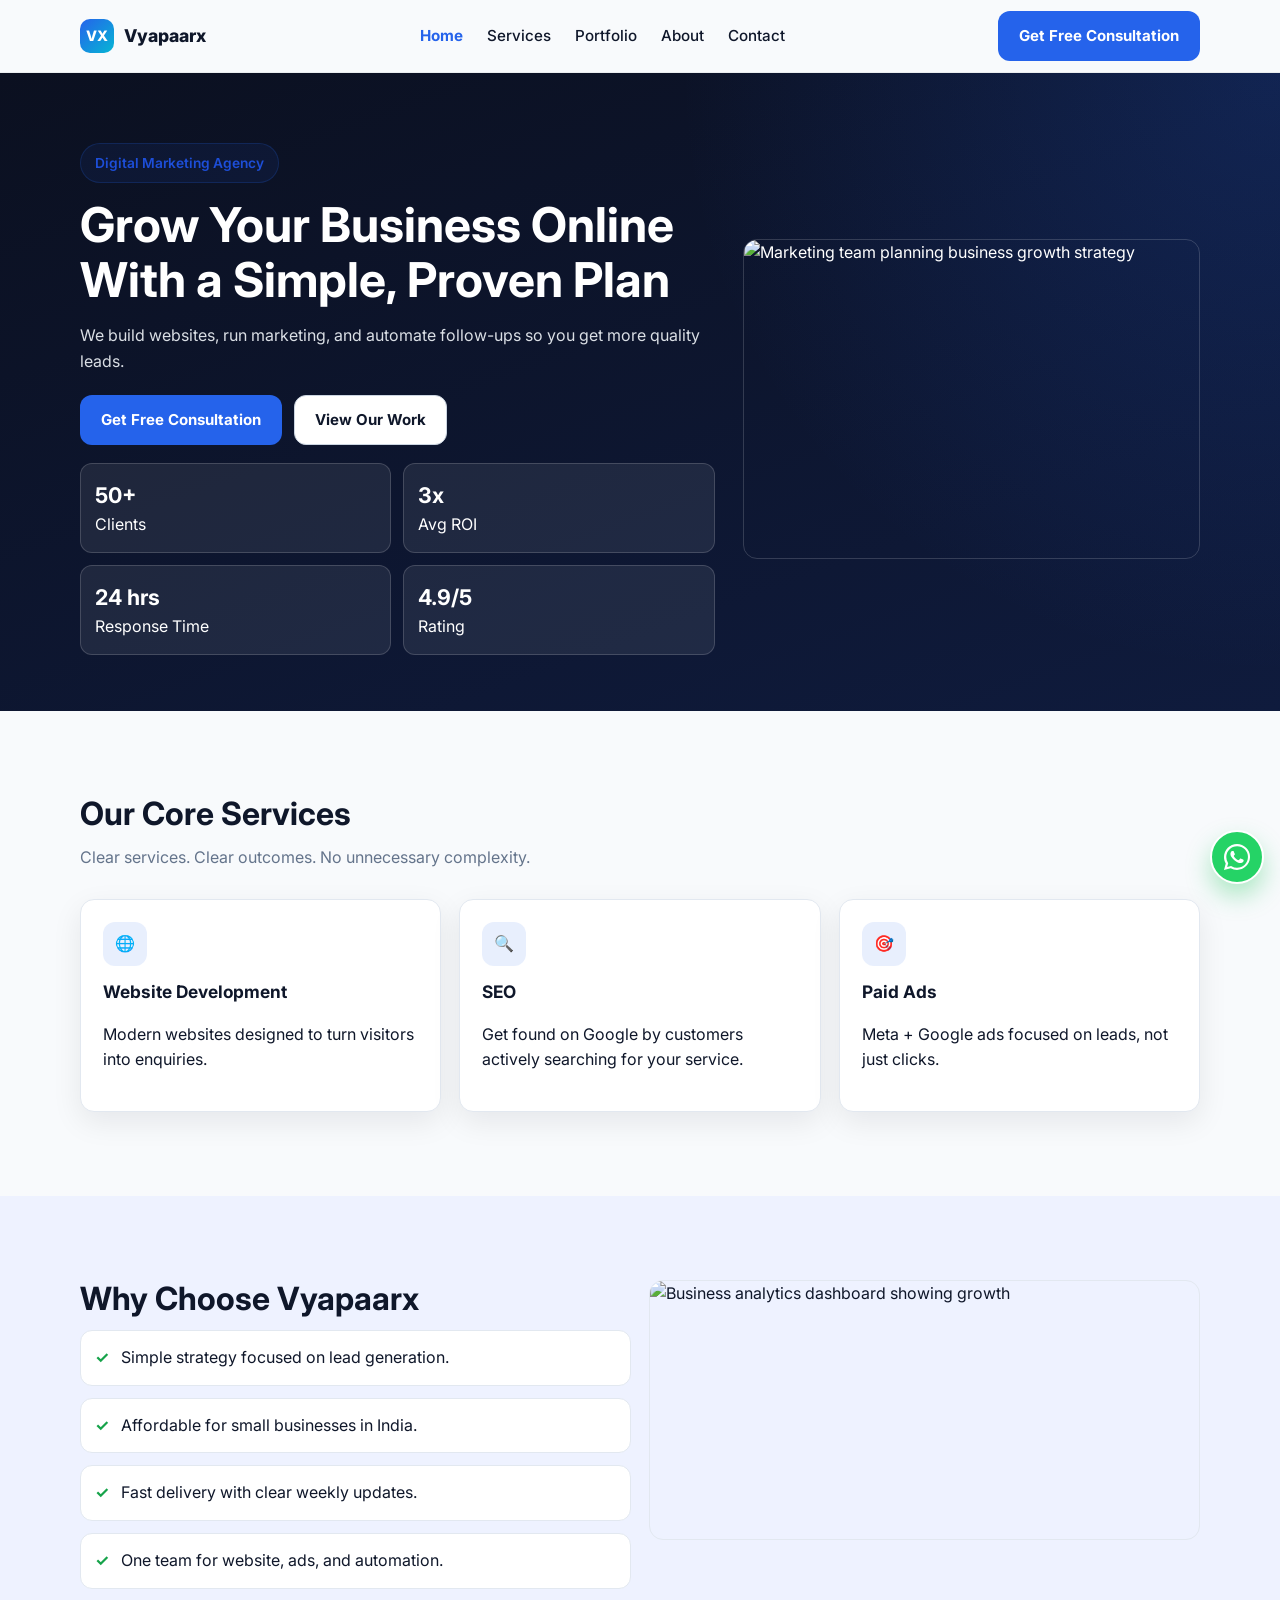
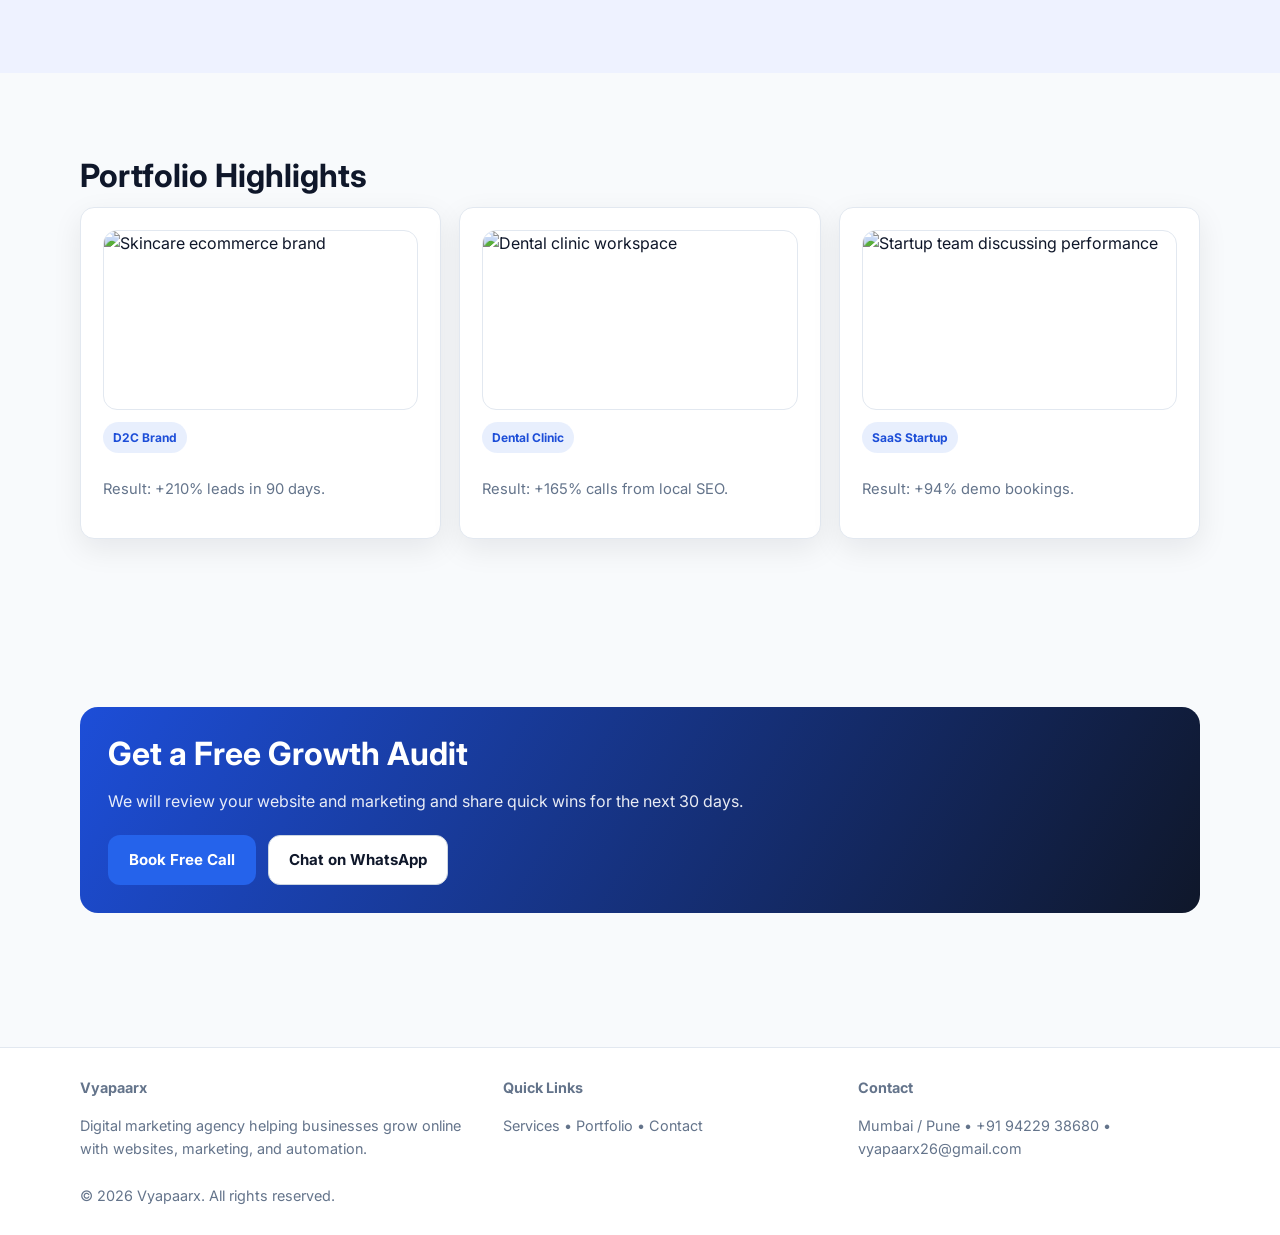
==== index.html @ eac57d22 "Initial Vyapaarx website" ====
<!DOCTYPE html>
<html lang="en">
  <head>
    <meta charset="UTF-8" />
    <meta name="viewport" content="width=device-width, initial-scale=1.0" />
    <title>Vyapaarx Agency | Digital Marketing Agency for Business Growth</title>
    <meta
      name="description"
      content="Vyapaarx is a digital marketing agency helping Indian businesses grow online through website development, SEO, social media marketing, paid ads, and automation."
    />
    <meta
      name="keywords"
      content="digital marketing agency, website development, grow business online, SEO agency India, social media marketing"
    />
    <link rel="preconnect" href="https://fonts.googleapis.com" />
    <link rel="preconnect" href="https://fonts.gstatic.com" crossorigin />
    <link
      href="https://fonts.googleapis.com/css2?family=Inter:wght@400;500;600;700;800&display=swap"
      rel="stylesheet"
    />
    <link rel="stylesheet" href="styles.css" />
  </head>
  <body data-page="home">
    <header class="site-header">
      <div class="container nav">
        <a class="brand" href="index.html" aria-label="Vyapaarx Home">
          <span class="brand-mark">VX</span>
          <span>Vyapaarx</span>
        </a>

        <nav class="nav-links" aria-label="Main Navigation">
          <a href="index.html" data-link="home">Home</a>
          <a href="services.html" data-link="services">Services</a>
          <a href="portfolio.html" data-link="portfolio">Portfolio</a>
          <a href="about.html" data-link="about">About</a>
          <a href="contact.html" data-link="contact">Contact</a>
        </nav>

        <a class="btn btn-primary nav-cta" href="contact.html">Get Free Consultation</a>
        <button class="menu-btn" aria-label="Open menu">☰</button>
      </div>
      <div class="container mobile-menu">
        <a href="index.html" data-link="home">Home</a>
        <a href="services.html" data-link="services">Services</a>
        <a href="portfolio.html" data-link="portfolio">Portfolio</a>
        <a href="about.html" data-link="about">About</a>
        <a href="contact.html" data-link="contact">Contact</a>
      </div>
    </header>

    <main>
      <section class="hero">
        <div class="container hero-grid">
          <div class="reveal">
            <span class="badge">Digital Marketing Agency</span>
            <h1>Grow Your Business Online With a Simple, Proven Plan</h1>
            <p>We build websites, run marketing, and automate follow-ups so you get more quality leads.</p>
            <div class="hero-actions">
              <a class="btn btn-primary" href="contact.html">Get Free Consultation</a>
              <a class="btn btn-outline" href="portfolio.html">View Our Work</a>
            </div>
            <div class="stats">
              <div class="stat"><strong>50+</strong> Clients</div>
              <div class="stat"><strong>3x</strong> Avg ROI</div>
              <div class="stat"><strong>24 hrs</strong> Response Time</div>
              <div class="stat"><strong>4.9/5</strong> Rating</div>
            </div>
          </div>

          <aside class="reveal">
            <img
              class="hero-image"
              src="https://images.unsplash.com/photo-1552664730-d307ca884978?auto=format&fit=crop&w=1200&q=80"
              alt="Marketing team planning business growth strategy"
              loading="lazy"
            />
          </aside>
        </div>
      </section>

      <section class="section">
        <div class="container">
          <h2 class="section-title reveal">Our Core Services</h2>
          <p class="section-subtitle reveal">Clear services. Clear outcomes. No unnecessary complexity.</p>
          <div class="grid-3">
            <article class="card reveal">
              <div class="icon">🌐</div>
              <h3>Website Development</h3>
              <p>Modern websites designed to turn visitors into enquiries.</p>
            </article>
            <article class="card reveal">
              <div class="icon">🔍</div>
              <h3>SEO</h3>
              <p>Get found on Google by customers actively searching for your service.</p>
            </article>
            <article class="card reveal">
              <div class="icon">🎯</div>
              <h3>Paid Ads</h3>
              <p>Meta + Google ads focused on leads, not just clicks.</p>
            </article>
          </div>
        </div>
      </section>

      <section class="section" style="background:#eef2ff;">
        <div class="container grid-2">
          <div>
            <h2 class="section-title reveal">Why Choose Vyapaarx</h2>
            <ul class="list reveal">
              <li>Simple strategy focused on lead generation.</li>
              <li>Affordable for small businesses in India.</li>
              <li>Fast delivery with clear weekly updates.</li>
              <li>One team for website, ads, and automation.</li>
            </ul>
          </div>
          <div class="reveal">
            <img
              class="section-image"
              src="https://images.unsplash.com/photo-1460925895917-afdab827c52f?auto=format&fit=crop&w=1200&q=80"
              alt="Business analytics dashboard showing growth"
              loading="lazy"
            />
          </div>
        </div>
      </section>

      <section class="section">
        <div class="container">
          <h2 class="section-title reveal">Portfolio Highlights</h2>
          <div class="grid-3">
            <article class="card case-card reveal">
              <img class="card-image" src="https://images.unsplash.com/photo-1521572163474-6864f9cf17ab?auto=format&fit=crop&w=1000&q=80" alt="Skincare ecommerce brand" loading="lazy" />
              <span class="tag">D2C Brand</span>
              <p class="mini">Result: +210% leads in 90 days.</p>
            </article>
            <article class="card case-card reveal">
              <img class="card-image" src="https://images.unsplash.com/photo-1629909615184-74f495363b67?auto=format&fit=crop&w=1000&q=80" alt="Dental clinic workspace" loading="lazy" />
              <span class="tag">Dental Clinic</span>
              <p class="mini">Result: +165% calls from local SEO.</p>
            </article>
            <article class="card case-card reveal">
              <img class="card-image" src="https://images.unsplash.com/photo-1551434678-e076c223a692?auto=format&fit=crop&w=1000&q=80" alt="Startup team discussing performance" loading="lazy" />
              <span class="tag">SaaS Startup</span>
              <p class="mini">Result: +94% demo bookings.</p>
            </article>
          </div>
        </div>
      </section>

      <section class="section">
        <div class="container">
          <div class="cta-band reveal">
            <h2 class="section-title" style="margin-top:0; color:#fff;">Get a Free Growth Audit</h2>
            <p>We will review your website and marketing and share quick wins for the next 30 days.</p>
            <div class="hero-actions">
              <a class="btn btn-primary" href="contact.html">Book Free Call</a>
              <a class="btn btn-outline" href="https://wa.me/919422938680" target="_blank" rel="noopener">Chat on WhatsApp</a>
            </div>
          </div>
        </div>
      </section>
    </main>

    <footer class="site-footer">
      <div class="container footer-grid">
        <div>
          <strong>Vyapaarx</strong>
          <p>Digital marketing agency helping businesses grow online with websites, marketing, and automation.</p>
        </div>
        <div>
          <strong>Quick Links</strong>
          <p><a href="services.html">Services</a> • <a href="portfolio.html">Portfolio</a> • <a href="contact.html">Contact</a></p>
        </div>
        <div>
          <strong>Contact</strong>
          <p>Mumbai / Pune • +91 94229 38680 • vyapaarx26@gmail.com</p>
        </div>
      </div>
      <div class="container" style="margin-top:10px;">© <span id="year"></span> Vyapaarx. All rights reserved.</div>
    </footer>

    <a class="whatsapp-float" href="https://wa.me/919422938680" target="_blank" rel="noopener" aria-label="Chat on WhatsApp">
      <svg viewBox="0 0 16 16" aria-hidden="true" focusable="false">
        <path d="M13.601 2.326A7.854 7.854 0 0 0 8.01 0C3.594 0 0 3.592 0 8.008c0 1.413.37 2.793 1.073 4.01L0 16l4.102-1.076a8.023 8.023 0 0 0 3.908 1.004h.003c4.415 0 8.008-3.593 8.008-8.01a7.95 7.95 0 0 0-2.42-5.592zM8.013 14.58h-.003a6.66 6.66 0 0 1-3.394-.929l-.244-.145-2.435.639.65-2.374-.159-.244a6.65 6.65 0 0 1-1.026-3.52c0-3.674 2.99-6.664 6.666-6.664a6.62 6.62 0 0 1 4.713 1.955 6.61 6.61 0 0 1 1.951 4.712c-.002 3.675-2.993 6.666-6.719 6.666zm3.656-4.983c-.2-.1-1.182-.583-1.366-.649-.183-.067-.316-.1-.45.1-.133.2-.516.649-.632.782-.116.133-.233.15-.433.05-.2-.1-.845-.311-1.61-.991-.594-.53-.995-1.186-1.111-1.386-.117-.2-.012-.308.087-.407.09-.089.2-.233.3-.35.099-.116.133-.2.2-.333.066-.133.033-.25-.017-.35-.05-.1-.45-1.083-.616-1.483-.162-.389-.327-.336-.45-.342l-.383-.007a.734.734 0 0 0-.533.25c-.183.2-.7.683-.7 1.666 0 .983.716 1.933.816 2.066.1.133 1.408 2.15 3.412 3.016.477.206.85.328 1.14.42.48.152.917.131 1.262.08.385-.058 1.182-.483 1.35-.95.166-.466.166-.866.116-.95-.05-.083-.183-.133-.383-.233z"/>
      </svg>
    </a>

    <script src="script.js"></script>
  </body>
</html>
---- styles.css ----
:root {
  --bg: #0b1020;
  --bg-soft: #111831;
  --surface: #ffffff;
  --text: #0f172a;
  --muted: #64748b;
  --primary: #2563eb;
  --primary-2: #1d4ed8;
  --success: #16a34a;
  --border: #e2e8f0;
  --shadow: 0 10px 30px rgba(2, 6, 23, 0.08);
  --radius: 14px;
}

* {
  box-sizing: border-box;
}

html {
  scroll-behavior: smooth;
}

body {
  margin: 0;
  font-family: "Inter", "Poppins", "Segoe UI", Arial, sans-serif;
  color: var(--text);
  background: #f8fafc;
  line-height: 1.6;
}

img {
  max-width: 100%;
  display: block;
}

.hero-image,
.section-image,
.card-image {
  width: 100%;
  border-radius: 14px;
  object-fit: cover;
}

.hero-image {
  min-height: 320px;
  max-height: 430px;
  border: 1px solid rgba(255, 255, 255, 0.16);
}

.section-image {
  min-height: 260px;
  max-height: 360px;
  border: 1px solid var(--border);
}

.card-image {
  height: 180px;
  margin-bottom: 12px;
  border: 1px solid var(--border);
}

a {
  color: inherit;
  text-decoration: none;
}

.container {
  width: min(1120px, 92%);
  margin-inline: auto;
}

.section {
  padding: 64px 0;
}

.section-title {
  font-size: clamp(1.5rem, 2.5vw, 2.2rem);
  line-height: 1.2;
  margin: 0 0 12px;
}

.section-subtitle {
  color: var(--muted);
  margin: 0 0 28px;
  max-width: 680px;
}

.badge {
  display: inline-flex;
  align-items: center;
  gap: 8px;
  border: 1px solid rgba(37, 99, 235, 0.2);
  background: rgba(37, 99, 235, 0.08);
  color: var(--primary-2);
  padding: 8px 14px;
  border-radius: 999px;
  font-size: 0.86rem;
  font-weight: 600;
}

.site-header {
  position: sticky;
  top: 0;
  z-index: 1000;
  backdrop-filter: blur(10px);
  background: rgba(248, 250, 252, 0.92);
  border-bottom: 1px solid rgba(15, 23, 42, 0.06);
}

.nav {
  display: flex;
  align-items: center;
  justify-content: space-between;
  min-height: 72px;
}

.brand {
  display: inline-flex;
  align-items: center;
  gap: 10px;
  font-weight: 800;
  font-size: 1.1rem;
}

.brand-mark {
  width: 34px;
  height: 34px;
  border-radius: 10px;
  background: linear-gradient(135deg, var(--primary), #06b6d4);
  display: grid;
  place-items: center;
  color: #fff;
  font-size: 0.9rem;
  font-weight: 800;
}

.nav-links {
  display: none;
  gap: 24px;
  align-items: center;
}

.nav-links a {
  color: #0f172a;
  font-weight: 500;
  font-size: 0.95rem;
}

.nav-links a.active {
  color: var(--primary);
  font-weight: 700;
}

.nav-cta {
  display: none;
}

.menu-btn {
  border: 1px solid var(--border);
  background: #fff;
  border-radius: 10px;
  width: 42px;
  height: 42px;
  display: grid;
  place-items: center;
  cursor: pointer;
}

.mobile-menu {
  display: none;
  padding: 10px 0 16px;
}

.mobile-menu.open {
  display: grid;
  gap: 8px;
}

.mobile-menu a {
  padding: 12px 8px;
  border-bottom: 1px solid #e2e8f0;
  font-weight: 500;
}

.btn {
  display: inline-flex;
  align-items: center;
  justify-content: center;
  gap: 8px;
  padding: 12px 20px;
  border-radius: 12px;
  border: 1px solid transparent;
  font-weight: 700;
  font-size: 0.94rem;
  cursor: pointer;
  transition: all 0.25s ease;
}

.btn-primary {
  background: var(--primary);
  color: #fff;
}

.btn-primary:hover {
  background: var(--primary-2);
  transform: translateY(-1px);
}

.btn-outline {
  border-color: #cbd5e1;
  color: #0f172a;
  background: #fff;
}

.btn-outline:hover {
  border-color: var(--primary);
  color: var(--primary);
}

.hero {
  position: relative;
  overflow: hidden;
  background: radial-gradient(circle at top right, rgba(37, 99, 235, 0.2), transparent 42%),
    linear-gradient(160deg, #0b1020, #0f1b3d);
  color: #fff;
  padding: 70px 0 56px;
}

.hero-grid {
  display: grid;
  gap: 28px;
}

.hero h1 {
  margin: 14px 0 10px;
  font-size: clamp(1.9rem, 4vw, 3rem);
  line-height: 1.15;
}

.hero p {
  color: rgba(241, 245, 249, 0.9);
  max-width: 650px;
}

.hero-actions {
  display: flex;
  flex-wrap: wrap;
  gap: 12px;
  margin-top: 20px;
}

.hero-card {
  background: rgba(255, 255, 255, 0.06);
  border: 1px solid rgba(255, 255, 255, 0.12);
  border-radius: var(--radius);
  padding: 20px;
}

.stats {
  display: grid;
  grid-template-columns: repeat(2, minmax(0, 1fr));
  gap: 12px;
  margin-top: 18px;
}

.stat {
  background: rgba(255, 255, 255, 0.08);
  border: 1px solid rgba(255, 255, 255, 0.16);
  border-radius: 12px;
  padding: 14px;
}

.stat strong {
  font-size: 1.35rem;
  display: block;
}

.grid-3,
.grid-2,
.grid-4 {
  display: grid;
  gap: 18px;
}

.card {
  background: var(--surface);
  border: 1px solid var(--border);
  border-radius: var(--radius);
  padding: 22px;
  box-shadow: var(--shadow);
}

.card h3 {
  margin: 12px 0 8px;
  font-size: 1.08rem;
}

.mini {
  color: var(--muted);
  font-size: 0.92rem;
}

.icon {
  width: 44px;
  height: 44px;
  border-radius: 12px;
  display: grid;
  place-items: center;
  background: rgba(37, 99, 235, 0.1);
  color: var(--primary);
}

.list {
  list-style: none;
  padding: 0;
  margin: 0;
  display: grid;
  gap: 12px;
}

.list li {
  background: #fff;
  border: 1px solid var(--border);
  border-radius: 12px;
  padding: 14px 14px 14px 40px;
  position: relative;
}

.list li::before {
  content: "✓";
  position: absolute;
  left: 14px;
  color: var(--success);
  font-weight: 700;
}

.case-card .tag {
  display: inline-block;
  font-size: 0.75rem;
  font-weight: 700;
  color: var(--primary-2);
  background: rgba(37, 99, 235, 0.1);
  border-radius: 999px;
  padding: 6px 10px;
  margin-bottom: 10px;
}

.kpi {
  display: flex;
  gap: 10px;
  flex-wrap: wrap;
  margin-top: 12px;
}

.kpi span {
  background: #eff6ff;
  color: #1e40af;
  border: 1px solid #bfdbfe;
  border-radius: 999px;
  font-size: 0.8rem;
  font-weight: 700;
  padding: 6px 10px;
}

.testimonial {
  position: relative;
}

.testimonial p {
  margin: 0;
}

.testimonial footer {
  margin-top: 14px;
  color: var(--muted);
  font-size: 0.9rem;
}

.cta-band {
  background: linear-gradient(120deg, #1d4ed8, #0f172a);
  color: #fff;
  border-radius: 18px;
  padding: 28px;
}

.cta-band p {
  color: rgba(255, 255, 255, 0.9);
}

.faq-item {
  border: 1px solid var(--border);
  border-radius: 12px;
  background: #fff;
  overflow: hidden;
}

.faq-q {
  width: 100%;
  text-align: left;
  background: #fff;
  border: 0;
  padding: 16px;
  font-size: 0.95rem;
  font-weight: 700;
  cursor: pointer;
}

.faq-a {
  padding: 0 16px 16px;
  color: var(--muted);
  display: none;
}

.faq-item.open .faq-a {
  display: block;
}

.blog-card small {
  color: var(--muted);
}

form {
  display: grid;
  gap: 12px;
}

input,
select,
textarea {
  width: 100%;
  border: 1px solid #cbd5e1;
  background: #fff;
  border-radius: 10px;
  padding: 12px;
  font: inherit;
}

textarea {
  min-height: 130px;
  resize: vertical;
}

.contact-grid {
  display: grid;
  gap: 18px;
}

.info-box {
  padding: 18px;
  border: 1px solid var(--border);
  border-radius: 12px;
  background: #fff;
}

footer.site-footer {
  margin-top: 50px;
  padding: 28px 0;
  border-top: 1px solid #e2e8f0;
  background: #fff;
  color: var(--muted);
  font-size: 0.9rem;
}

.footer-grid {
  display: grid;
  gap: 12px;
}

.whatsapp-float {
  position: fixed;
  right: 16px;
  bottom: 16px;
  width: 54px;
  height: 54px;
  border-radius: 50%;
  display: grid;
  place-items: center;
  background: #25d366;
  color: #fff;
  border: 2px solid #fff;
  box-shadow: 0 12px 25px rgba(34, 197, 94, 0.35);
  z-index: 1001;
}

.whatsapp-float svg {
  width: 26px;
  height: 26px;
  fill: currentColor;
}

.whatsapp-float:hover {
  transform: translateY(-2px);
  background: #20bd5a;
}

@media (max-width: 759px) {
  .section {
    padding: 44px 0;
  }

  .container {
    width: min(1120px, 94%);
  }

  .nav {
    min-height: 64px;
  }

  .hero {
    padding: 48px 0 40px;
  }

  .hero h1 {
    font-size: clamp(1.7rem, 7vw, 2.2rem);
  }

  .hero p {
    font-size: 0.95rem;
  }

  .hero-actions {
    gap: 10px;
  }

  .hero-actions .btn {
    width: 100%;
  }

  .hero-image {
    min-height: 220px;
    max-height: 290px;
  }

  .section-image {
    min-height: 200px;
    max-height: 260px;
  }

  .card-image {
    height: 160px;
  }

  .stats {
    grid-template-columns: repeat(2, minmax(0, 1fr));
  }

  .stat {
    padding: 12px;
  }

  .stat strong {
    font-size: 1.15rem;
  }

  .card {
    padding: 18px;
  }

  input,
  select,
  textarea {
    font-size: 16px;
  }

  .whatsapp-float {
    width: 50px;
    height: 50px;
    right: 12px;
    bottom: 12px;
  }
}

@media (max-width: 420px) {
  .brand {
    font-size: 1rem;
  }

  .brand-mark {
    width: 30px;
    height: 30px;
    border-radius: 9px;
  }

  .stats {
    grid-template-columns: 1fr;
  }

  .cta-band {
    padding: 20px;
    border-radius: 14px;
  }
}

.reveal {
  opacity: 0;
  transform: translateY(16px);
  transition: all 0.6s ease;
}

.reveal.show {
  opacity: 1;
  transform: translateY(0);
}

@media (min-width: 760px) {
  .nav-links {
    display: flex;
  }

  .nav-cta {
    display: inline-flex;
  }

  .menu-btn,
  .mobile-menu {
    display: none !important;
  }

  .hero-grid {
    grid-template-columns: 1.25fr 0.9fr;
    align-items: center;
  }

  .grid-2 {
    grid-template-columns: repeat(2, minmax(0, 1fr));
  }

  .grid-3 {
    grid-template-columns: repeat(3, minmax(0, 1fr));
  }

  .grid-4 {
    grid-template-columns: repeat(4, minmax(0, 1fr));
  }

  .contact-grid {
    grid-template-columns: 1.2fr 0.8fr;
  }

  .footer-grid {
    grid-template-columns: 1.2fr 1fr 1fr;
  }
}

@media (min-width: 980px) {
  .section {
    padding: 84px 0;
  }
}
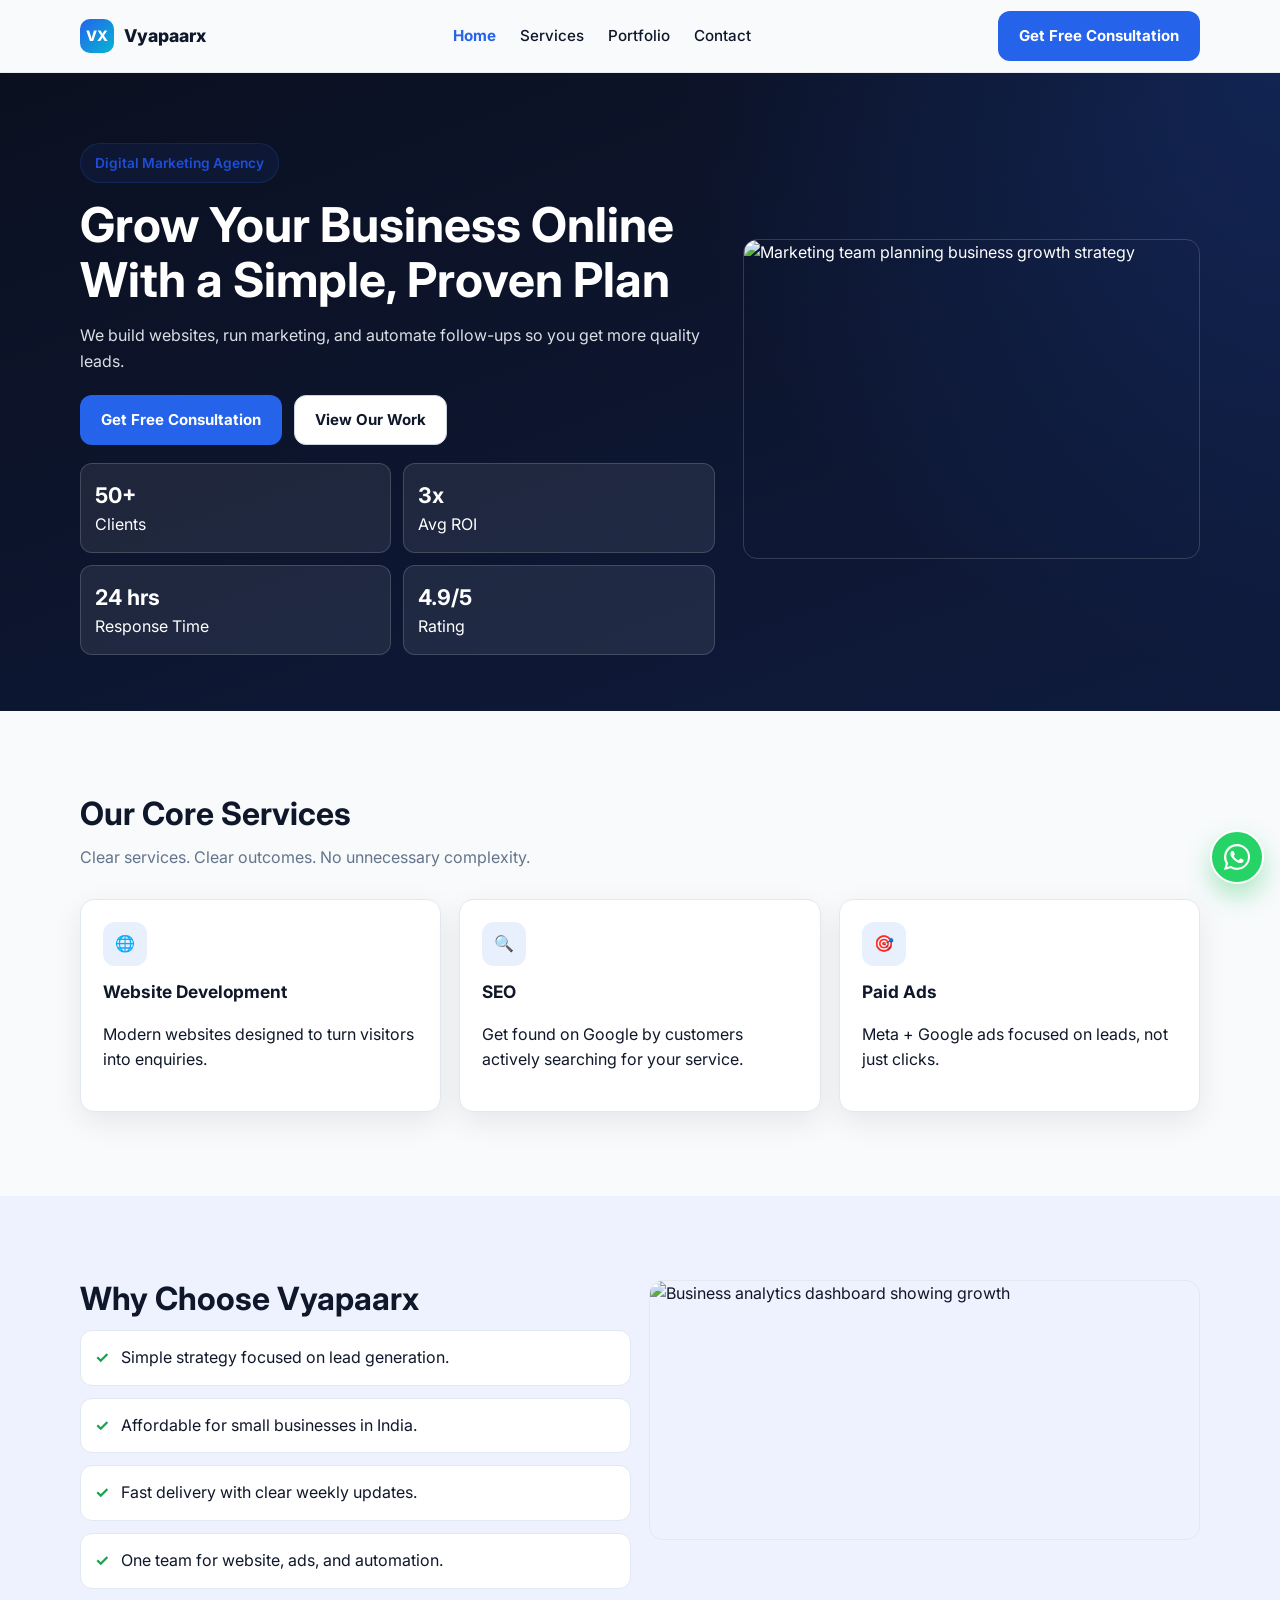
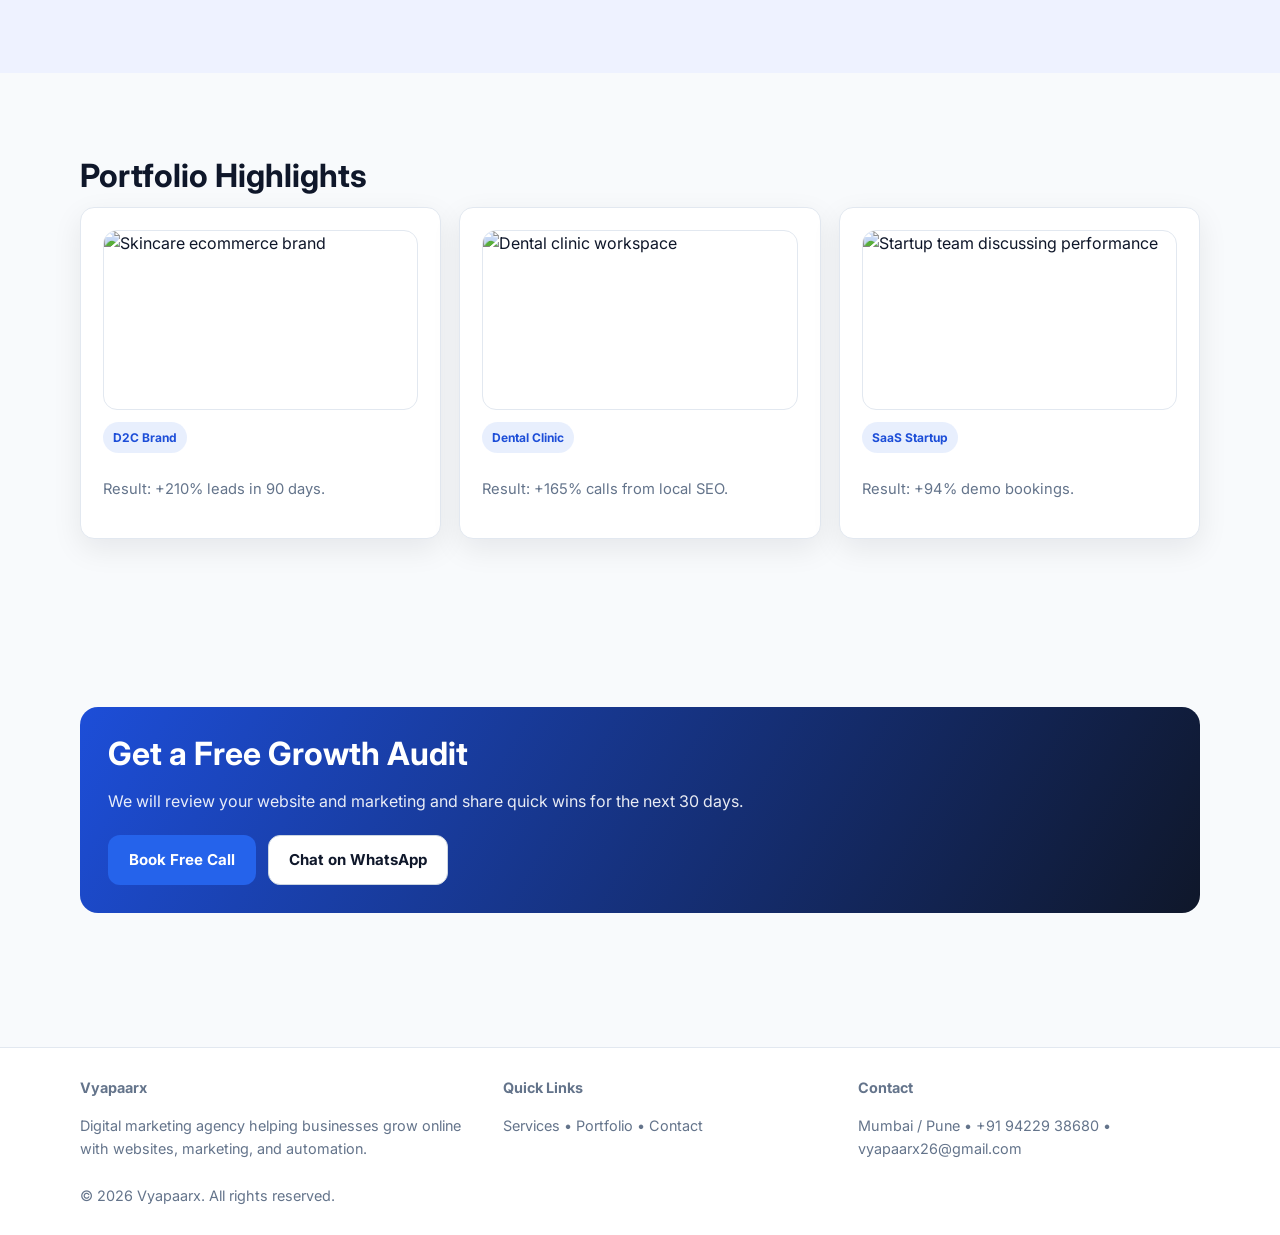
==== commit ffec7509: "Remove About from website navigation" ====
--- a/index.html
+++ b/index.html
@@ -32,7 +32,6 @@
           <a href="index.html" data-link="home">Home</a>
           <a href="services.html" data-link="services">Services</a>
           <a href="portfolio.html" data-link="portfolio">Portfolio</a>
-          <a href="about.html" data-link="about">About</a>
           <a href="contact.html" data-link="contact">Contact</a>
         </nav>
 
@@ -43,7 +42,6 @@
         <a href="index.html" data-link="home">Home</a>
         <a href="services.html" data-link="services">Services</a>
         <a href="portfolio.html" data-link="portfolio">Portfolio</a>
-        <a href="about.html" data-link="about">About</a>
         <a href="contact.html" data-link="contact">Contact</a>
       </div>
     </header>
--- a/styles.css
+++ b/styles.css
@@ -152,7 +152,7 @@
 }
 
 .nav-cta {
-  display: none;
+  display: none !important;
 }
 
 .menu-btn {
@@ -608,7 +608,7 @@
   }
 
   .nav-cta {
-    display: inline-flex;
+    display: inline-flex !important;
   }
 
   .menu-btn,
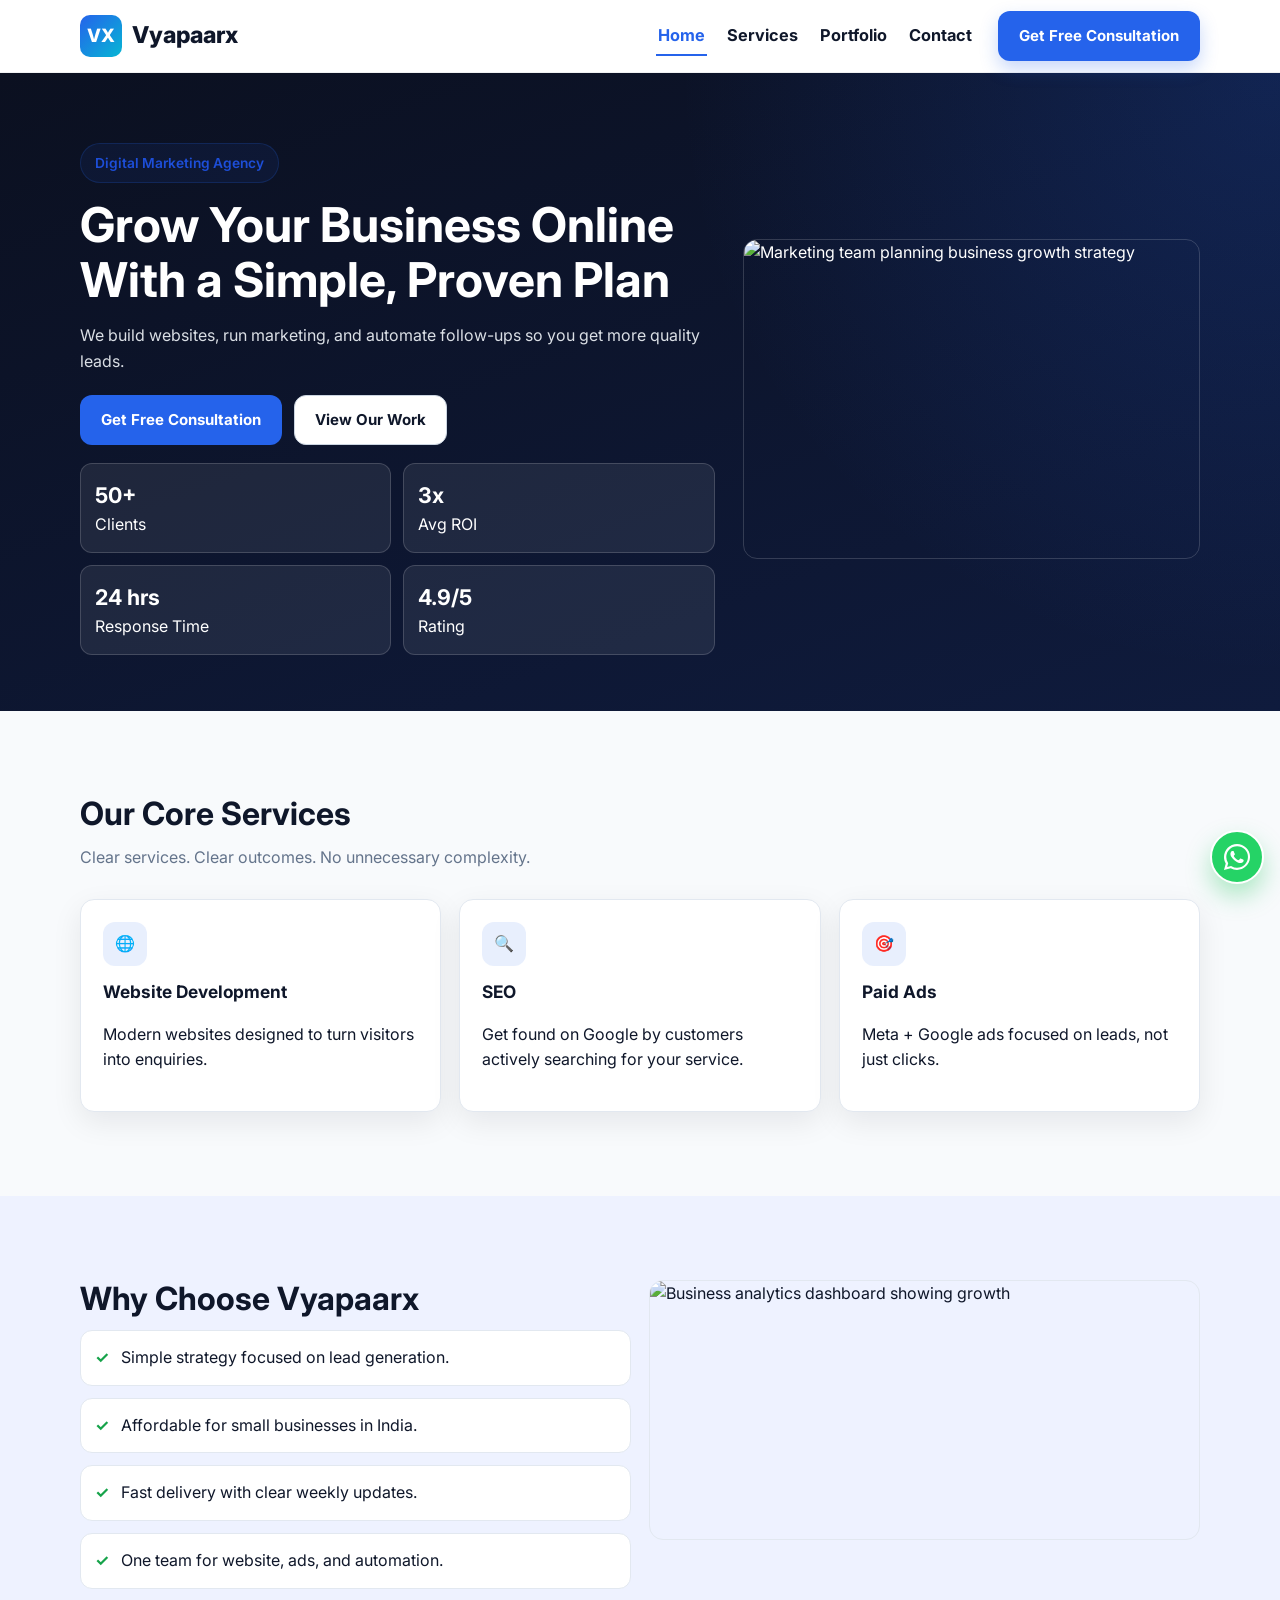
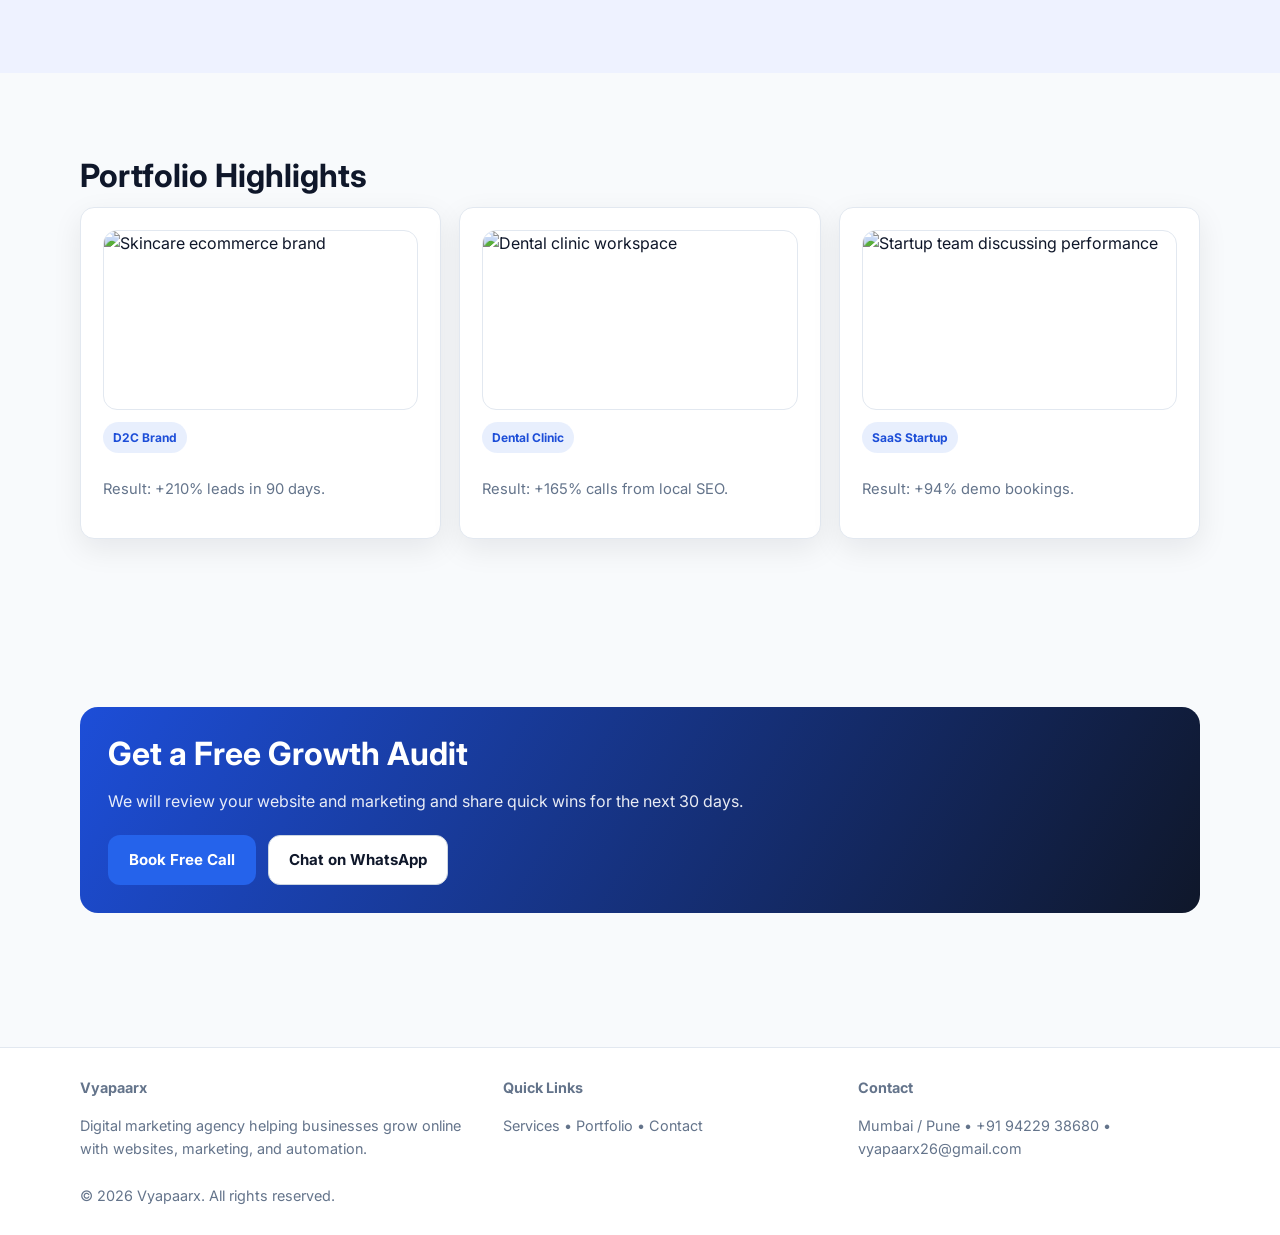
==== commit 5960d33f: "Fix mobile WhatsApp form redirect and refresh script cache" ====
--- a/index.html
+++ b/index.html
@@ -183,6 +183,6 @@
       </svg>
     </a>
 
-    <script src="script.js"></script>
+    <script src="script.js?v=20260419b"></script>
   </body>
 </html>
--- a/styles.css
+++ b/styles.css
@@ -103,14 +103,21 @@
   top: 0;
   z-index: 1000;
   backdrop-filter: blur(10px);
-  background: rgba(248, 250, 252, 0.92);
+  background: rgba(255, 255, 255, 0.9);
   border-bottom: 1px solid rgba(15, 23, 42, 0.06);
+  transition: all 0.25s ease;
+}
+
+.site-header.scrolled {
+  background: rgba(255, 255, 255, 0.97);
+  box-shadow: 0 10px 24px rgba(15, 23, 42, 0.08);
 }
 
 .nav {
   display: flex;
   align-items: center;
-  justify-content: space-between;
+  justify-content: flex-start;
+  gap: 14px;
   min-height: 72px;
 }
 
@@ -119,40 +126,56 @@
   align-items: center;
   gap: 10px;
   font-weight: 800;
-  font-size: 1.1rem;
+  font-size: 1.45rem;
 }
 
 .brand-mark {
-  width: 34px;
-  height: 34px;
+  width: 42px;
+  height: 42px;
   border-radius: 10px;
   background: linear-gradient(135deg, var(--primary), #06b6d4);
   display: grid;
   place-items: center;
   color: #fff;
-  font-size: 0.9rem;
+  font-size: 1.15rem;
   font-weight: 800;
 }
 
 .nav-links {
   display: none;
-  gap: 24px;
+  gap: 18px;
   align-items: center;
+  margin-left: auto;
 }
 
 .nav-links a {
   color: #0f172a;
-  font-weight: 500;
-  font-size: 0.95rem;
+  font-weight: 700;
+  font-size: 1.02rem;
+  padding: 6px 2px;
+  border-radius: 0;
+  border-bottom: 2px solid transparent;
+  transition: all 0.2s ease;
+}
+
+.nav-links a:hover {
+  color: var(--primary);
+  border-bottom-color: #93c5fd;
 }
 
 .nav-links a.active {
   color: var(--primary);
-  font-weight: 700;
+  border-bottom-color: var(--primary);
 }
 
 .nav-cta {
   display: none !important;
+  padding: 6px 10px;
+  border-radius: 9px;
+  font-size: 0.74rem;
+  margin-left: 10px;
+  white-space: nowrap;
+  box-shadow: 0 8px 18px rgba(37, 99, 235, 0.25);
 }
 
 .menu-btn {
@@ -164,22 +187,43 @@
   display: grid;
   place-items: center;
   cursor: pointer;
+  transition: all 0.2s ease;
+  margin-left: auto;
+}
+
+.menu-btn:hover {
+  border-color: #93c5fd;
+  color: var(--primary);
 }
 
 .mobile-menu {
-  display: none;
-  padding: 10px 0 16px;
+  display: block;
+  max-height: 0;
+  overflow: hidden;
+  opacity: 0;
+  padding: 0;
+  margin-bottom: 0;
+  transition: all 0.25s ease;
 }
 
 .mobile-menu.open {
+  opacity: 1;
+  max-height: 340px;
+  margin: 8px 0 12px;
+  padding: 8px 12px;
   display: grid;
   gap: 8px;
+  background: #fff;
+  border: 1px solid #e2e8f0;
+  border-radius: 14px;
+  box-shadow: 0 12px 28px rgba(15, 23, 42, 0.12);
 }
 
 .mobile-menu a {
-  padding: 12px 8px;
-  border-bottom: 1px solid #e2e8f0;
-  font-weight: 500;
+  padding: 10px 10px;
+  border-bottom: 1px solid #f1f5f9;
+  border-radius: 8px;
+  font-weight: 600;
 }
 
 .btn {
@@ -572,13 +616,14 @@
 
 @media (max-width: 420px) {
   .brand {
-    font-size: 1rem;
+    font-size: 1.2rem;
   }
 
   .brand-mark {
-    width: 30px;
-    height: 30px;
+    width: 34px;
+    height: 34px;
     border-radius: 9px;
+    font-size: 0.95rem;
   }
 
   .stats {
